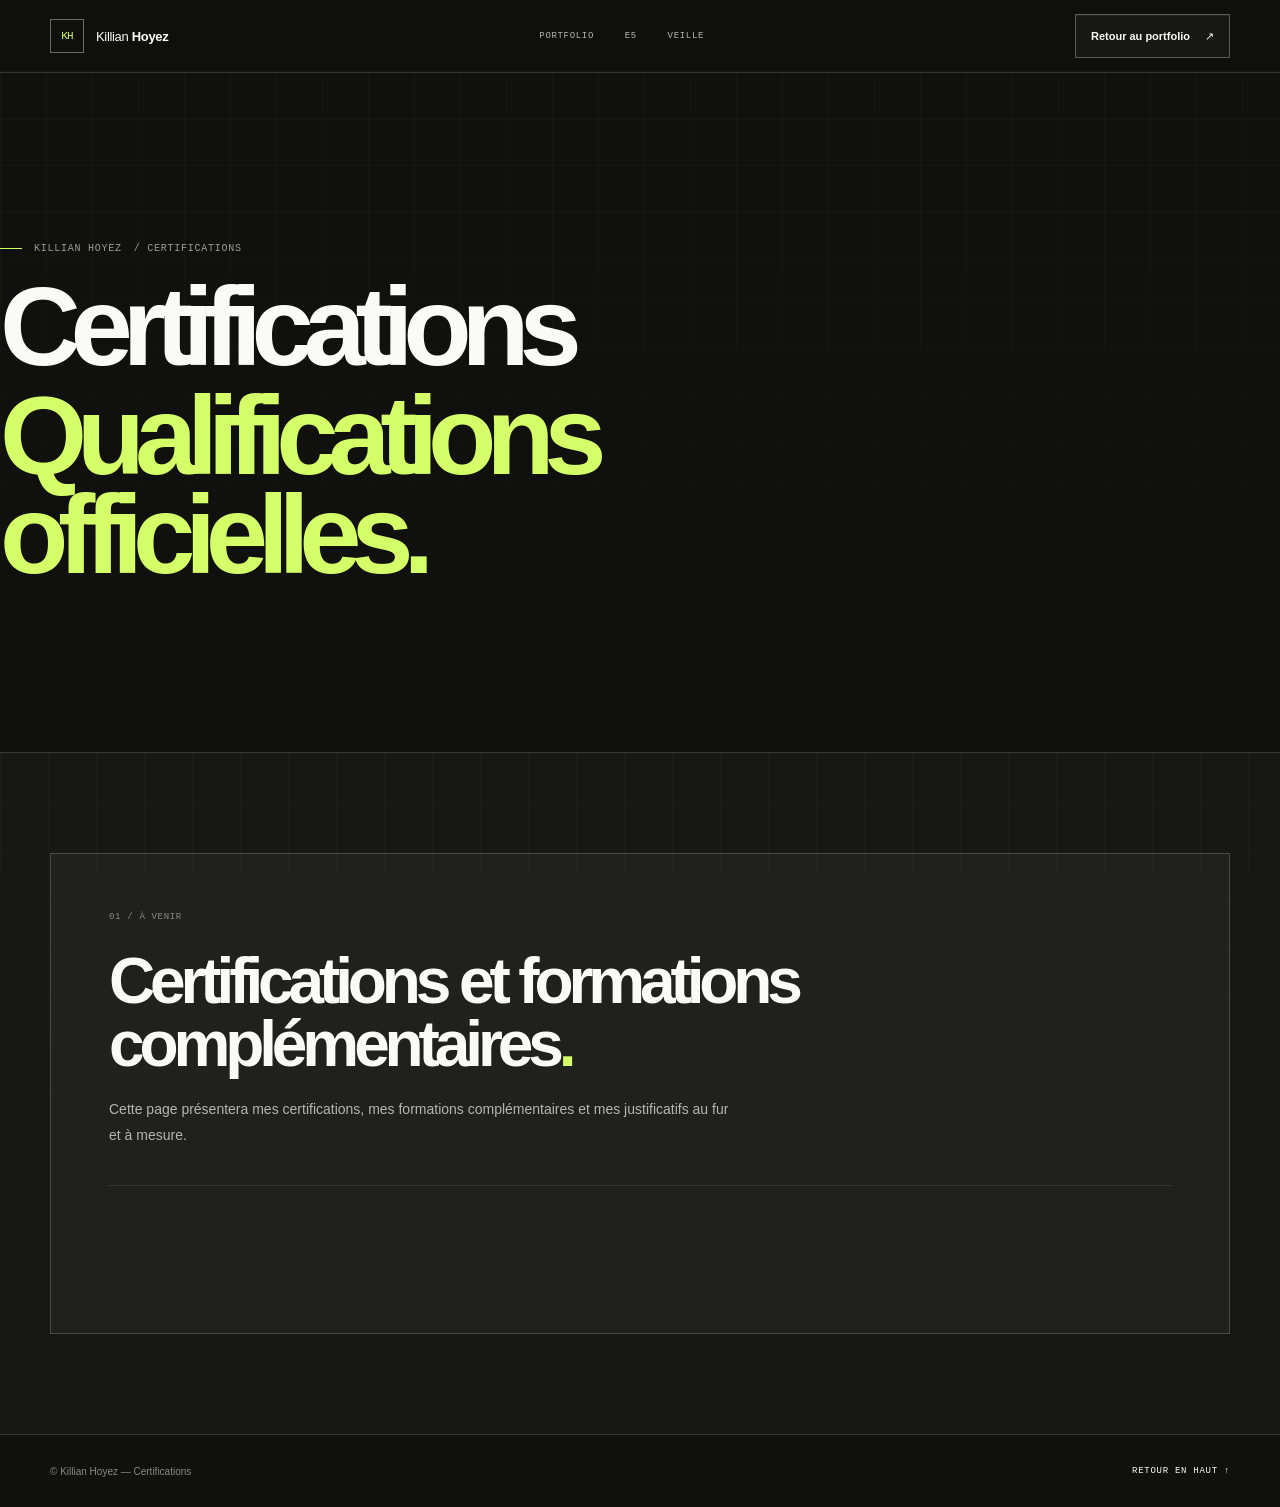
==== certifications/certifications.html @ 83b9008e "ajout de plusieurs séction et page" ====
<!doctype html>
<html lang="fr">
  <head>
    <meta charset="utf-8">
    <meta name="viewport" content="width=device-width, initial-scale=1">
    <meta name="theme-color" content="#10110f">
    <title>Certifications — Killian Hoyez</title>
    <link rel="stylesheet" href="certifications.css">
  </head>
  <body>
    <a class="skip-link" href="#main">Aller au contenu</a>
    <div class="custom-cursor" id="custom-cursor" aria-hidden="true"></div>
    <header class="site-header"><div class="wrap header-inner"><a class="brand" href="../index.html#accueil" aria-label="Killian Hoyez — portfolio principal"><span class="brand-mark" aria-hidden="true">KH</span><span>Killian <strong>Hoyez</strong></span></a><nav class="page-nav" aria-label="Navigation principale"><a class="nav-link" href="../index.html">Portfolio</a><a class="nav-link" href="../e5/e5.html">E5</a><a class="nav-link" href="../veille/veille.html">Veille</a></nav><a class="button" href="../index.html#competences">Retour au portfolio <span aria-hidden="true">&#8599;</span></a></div></header>
    <main id="main">
      <section class="page-hero tile-field" aria-labelledby="page-title"><div class="wrap page-layout"><div class="hero-copy"><p class="eyebrow">Killian Hoyez <span class="mono">/ Certifications</span></p><h1 id="page-title">Certifications<span>Qualifications officielles.</span></h1></div></div></section>
      <section class="content-section tile-field" aria-labelledby="content-title"><div class="wrap certification-card"><span class="section-number">01 / À VENIR</span><h2 id="content-title">Certifications et formations complémentaires<span>.</span></h2><p>Cette page présentera mes certifications, mes formations complémentaires et mes justificatifs au fur et à mesure.</p><div class="empty-content"></div></div></section>
    </main>
    <footer class="site-footer"><div class="wrap footer-inner"><span>© Killian Hoyez — Certifications</span><a class="footer-top" href="#main">Retour en haut ↑</a></div></footer>
    <script src="certifications.js"></script>
  </body>
</html>
---- certifications/certifications.css ----
@import url("../parcours-professionnel/parcours-professionnel.css");

.page-layout { width: 100%; }
.content-section { padding-block: 100px; background: #171814; }
.certification-card { min-height: 300px; padding: clamp(26px, 5vw, 58px); border: 1px solid rgb(250 250 246 / 19%); background: rgb(250 250 246 / 4%); }
.certification-card h2 { max-width: 700px; margin: 28px 0 22px; font-size: clamp(36px, 5vw, 64px); font-weight: 610; letter-spacing: -.08em; line-height: .98; }
.certification-card h2 span { color: var(--accent); }
.certification-card p { max-width: 620px; margin: 0; color: #b5b6af; font-size: 14px; line-height: 1.85; }
.empty-content { min-height: 90px; margin-top: 36px; border-top: 1px solid var(--line); }
@media (max-width: 680px) { .content-section { padding-block: 76px; } }
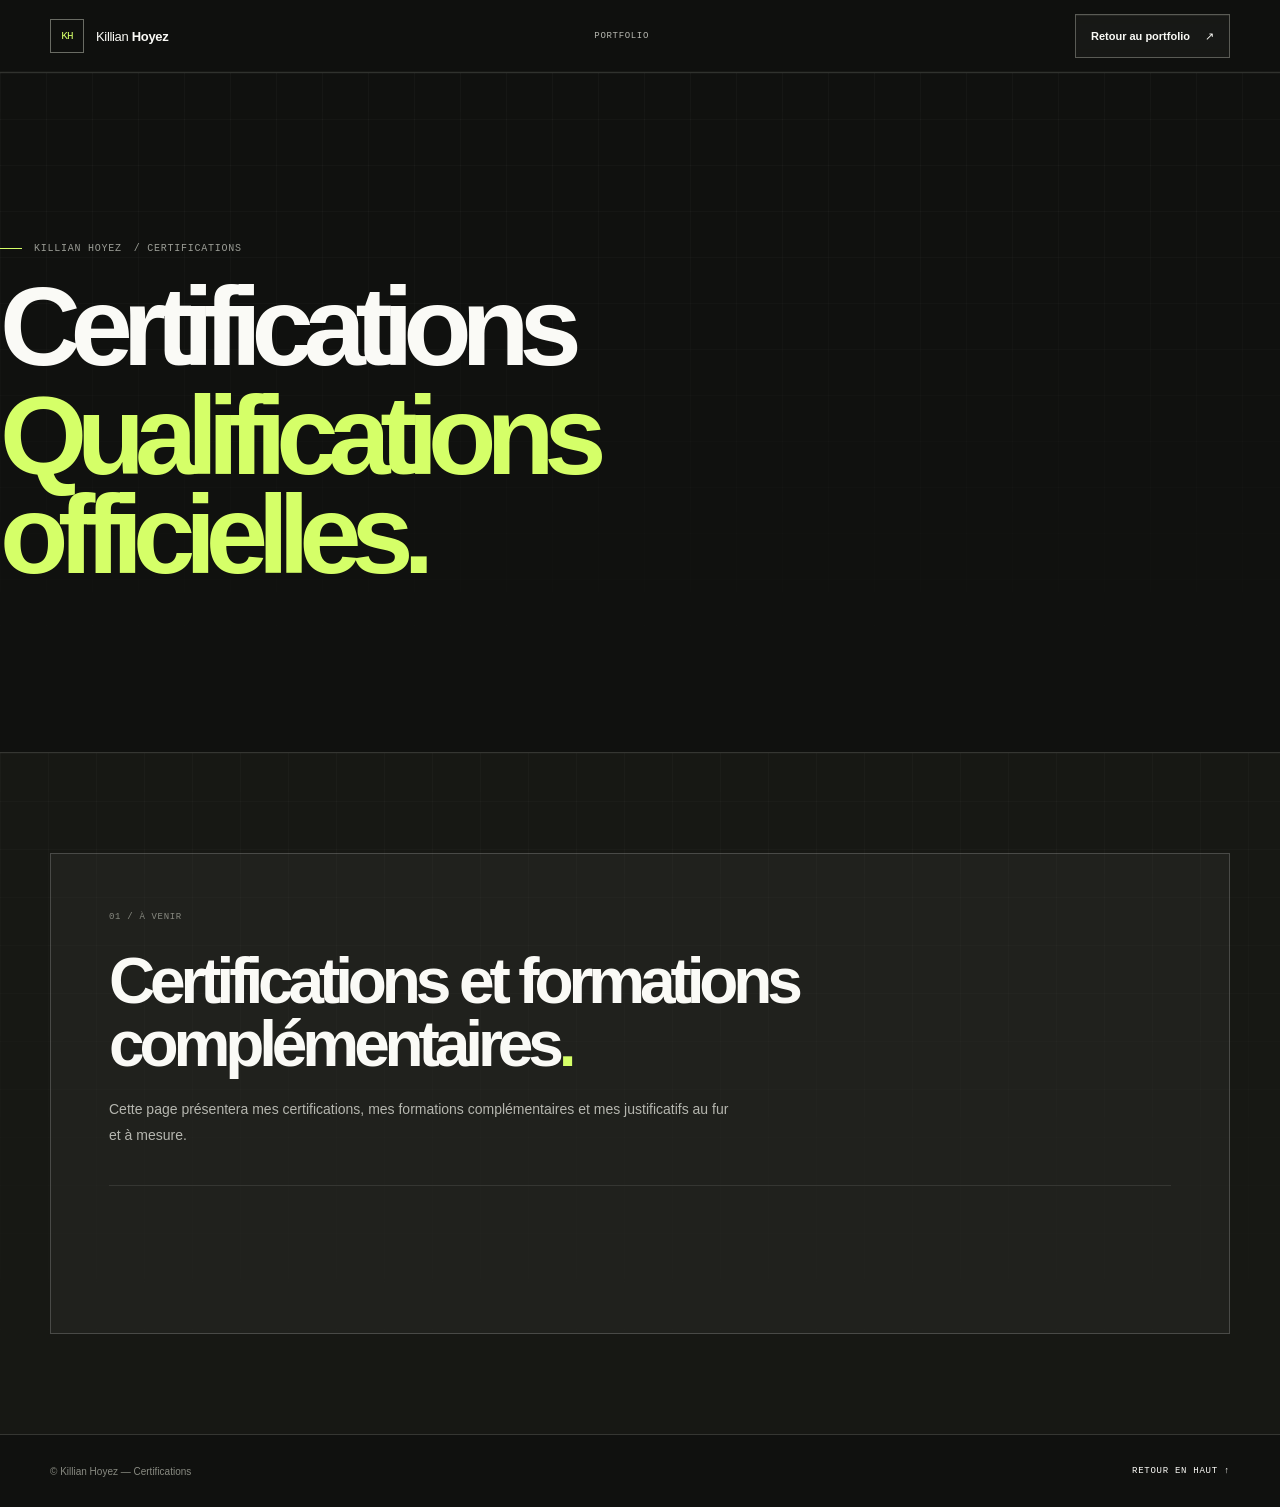
==== commit 7e3fbe6c: "maj de certaine page et maj du site map" ====
--- a/certifications/certifications.html
+++ b/certifications/certifications.html
@@ -10,7 +10,7 @@
   <body>
     <a class="skip-link" href="#main">Aller au contenu</a>
     <div class="custom-cursor" id="custom-cursor" aria-hidden="true"></div>
-    <header class="site-header"><div class="wrap header-inner"><a class="brand" href="../index.html#accueil" aria-label="Killian Hoyez — portfolio principal"><span class="brand-mark" aria-hidden="true">KH</span><span>Killian <strong>Hoyez</strong></span></a><nav class="page-nav" aria-label="Navigation principale"><a class="nav-link" href="../index.html">Portfolio</a><a class="nav-link" href="../e5/e5.html">E5</a><a class="nav-link" href="../veille/veille.html">Veille</a></nav><a class="button" href="../index.html#competences">Retour au portfolio <span aria-hidden="true">&#8599;</span></a></div></header>
+    <header class="site-header"><div class="wrap header-inner"><a class="brand" href="../index.html#accueil" aria-label="Killian Hoyez — portfolio principal"><span class="brand-mark" aria-hidden="true">KH</span><span>Killian <strong>Hoyez</strong></span></a><nav class="page-nav" aria-label="Navigation principale"><a class="nav-link" href="../index.html">Portfolio</a></nav><a class="button" href="../index.html#accueil">Retour au portfolio <span aria-hidden="true">&#8599;</span></a></div></header>
     <main id="main">
       <section class="page-hero tile-field" aria-labelledby="page-title"><div class="wrap page-layout"><div class="hero-copy"><p class="eyebrow">Killian Hoyez <span class="mono">/ Certifications</span></p><h1 id="page-title">Certifications<span>Qualifications officielles.</span></h1></div></div></section>
       <section class="content-section tile-field" aria-labelledby="content-title"><div class="wrap certification-card"><span class="section-number">01 / À VENIR</span><h2 id="content-title">Certifications et formations complémentaires<span>.</span></h2><p>Cette page présentera mes certifications, mes formations complémentaires et mes justificatifs au fur et à mesure.</p><div class="empty-content"></div></div></section>
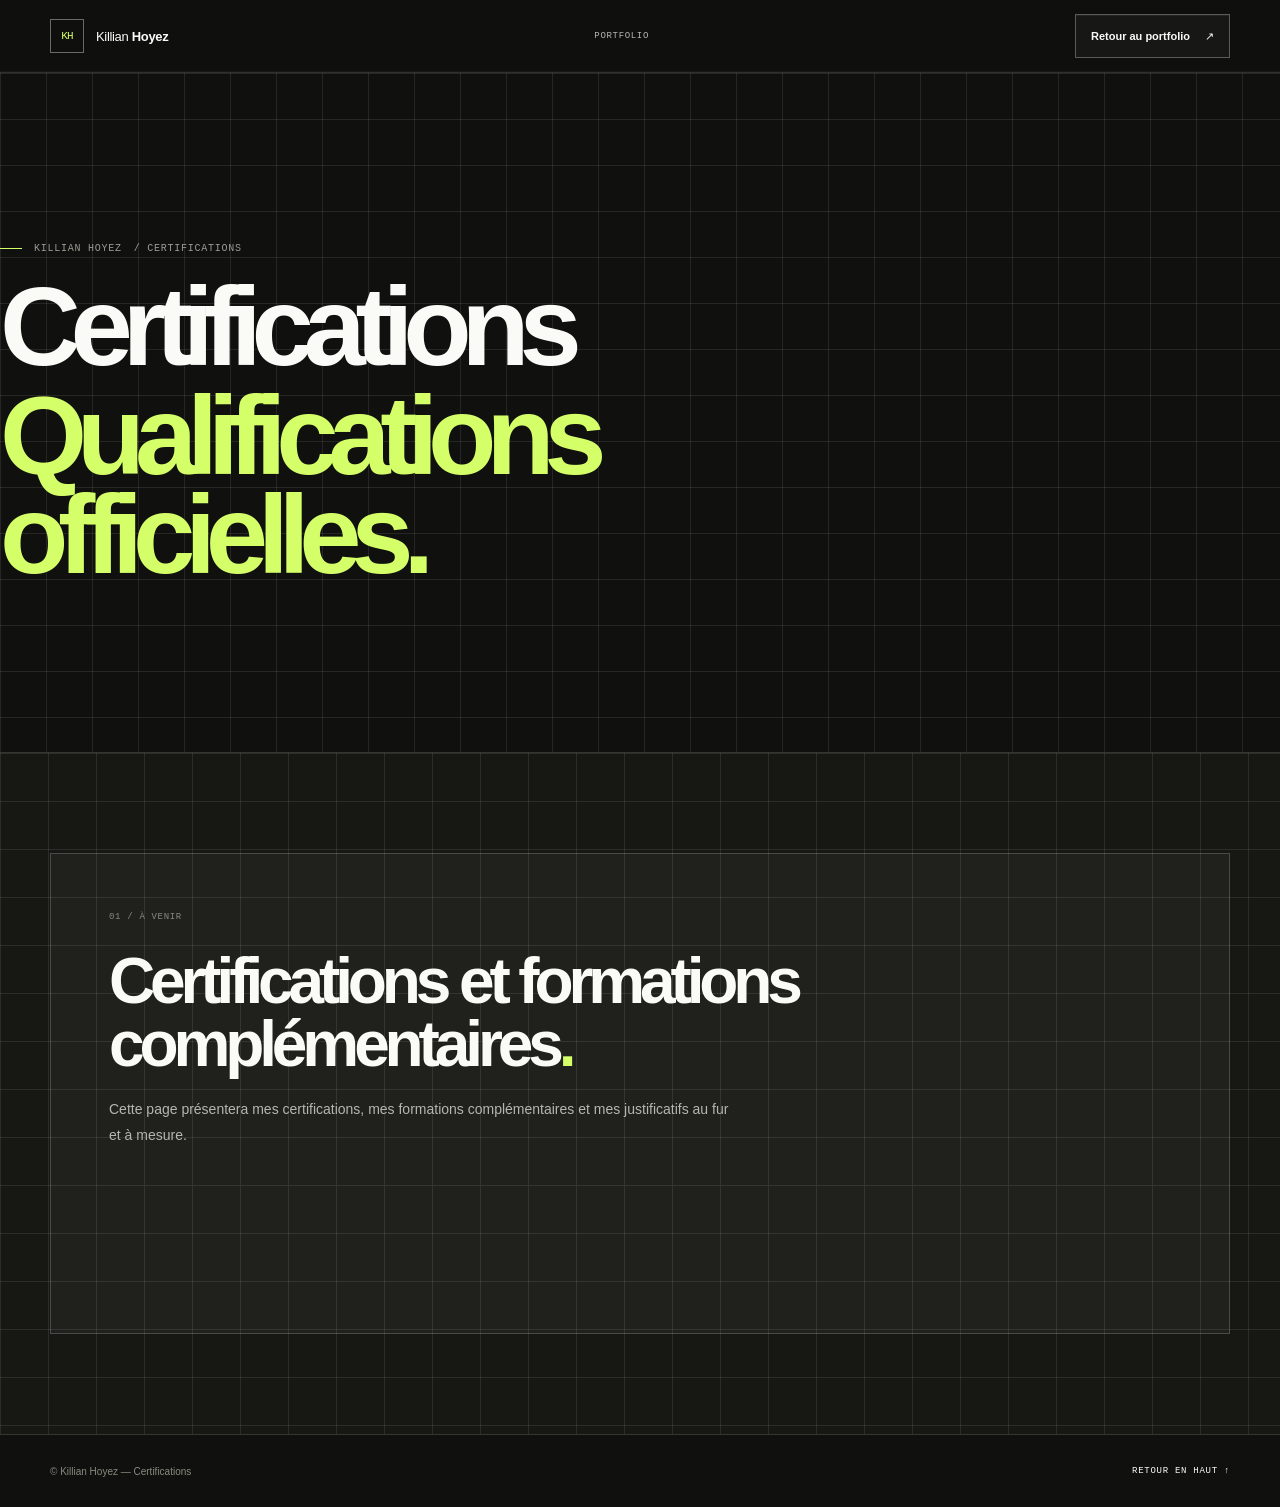
==== commit 549476e3: "supréssion de code du curseur restant ajustement de la colorimétrie" ====
--- a/certifications/certifications.html
+++ b/certifications/certifications.html
@@ -9,13 +9,11 @@
   </head>
   <body>
     <a class="skip-link" href="#main">Aller au contenu</a>
-    <div class="custom-cursor" id="custom-cursor" aria-hidden="true"></div>
     <header class="site-header"><div class="wrap header-inner"><a class="brand" href="../index.html#accueil" aria-label="Killian Hoyez — portfolio principal"><span class="brand-mark" aria-hidden="true">KH</span><span>Killian <strong>Hoyez</strong></span></a><nav class="page-nav" aria-label="Navigation principale"><a class="nav-link" href="../index.html">Portfolio</a></nav><a class="button" href="../index.html#accueil">Retour au portfolio <span aria-hidden="true">&#8599;</span></a></div></header>
     <main id="main">
       <section class="page-hero tile-field" aria-labelledby="page-title"><div class="wrap page-layout"><div class="hero-copy"><p class="eyebrow">Killian Hoyez <span class="mono">/ Certifications</span></p><h1 id="page-title">Certifications<span>Qualifications officielles.</span></h1></div></div></section>
       <section class="content-section tile-field" aria-labelledby="content-title"><div class="wrap certification-card"><span class="section-number">01 / À VENIR</span><h2 id="content-title">Certifications et formations complémentaires<span>.</span></h2><p>Cette page présentera mes certifications, mes formations complémentaires et mes justificatifs au fur et à mesure.</p><div class="empty-content"></div></div></section>
     </main>
     <footer class="site-footer"><div class="wrap footer-inner"><span>© Killian Hoyez — Certifications</span><a class="footer-top" href="#main">Retour en haut ↑</a></div></footer>
-    <script src="certifications.js"></script>
   </body>
 </html>
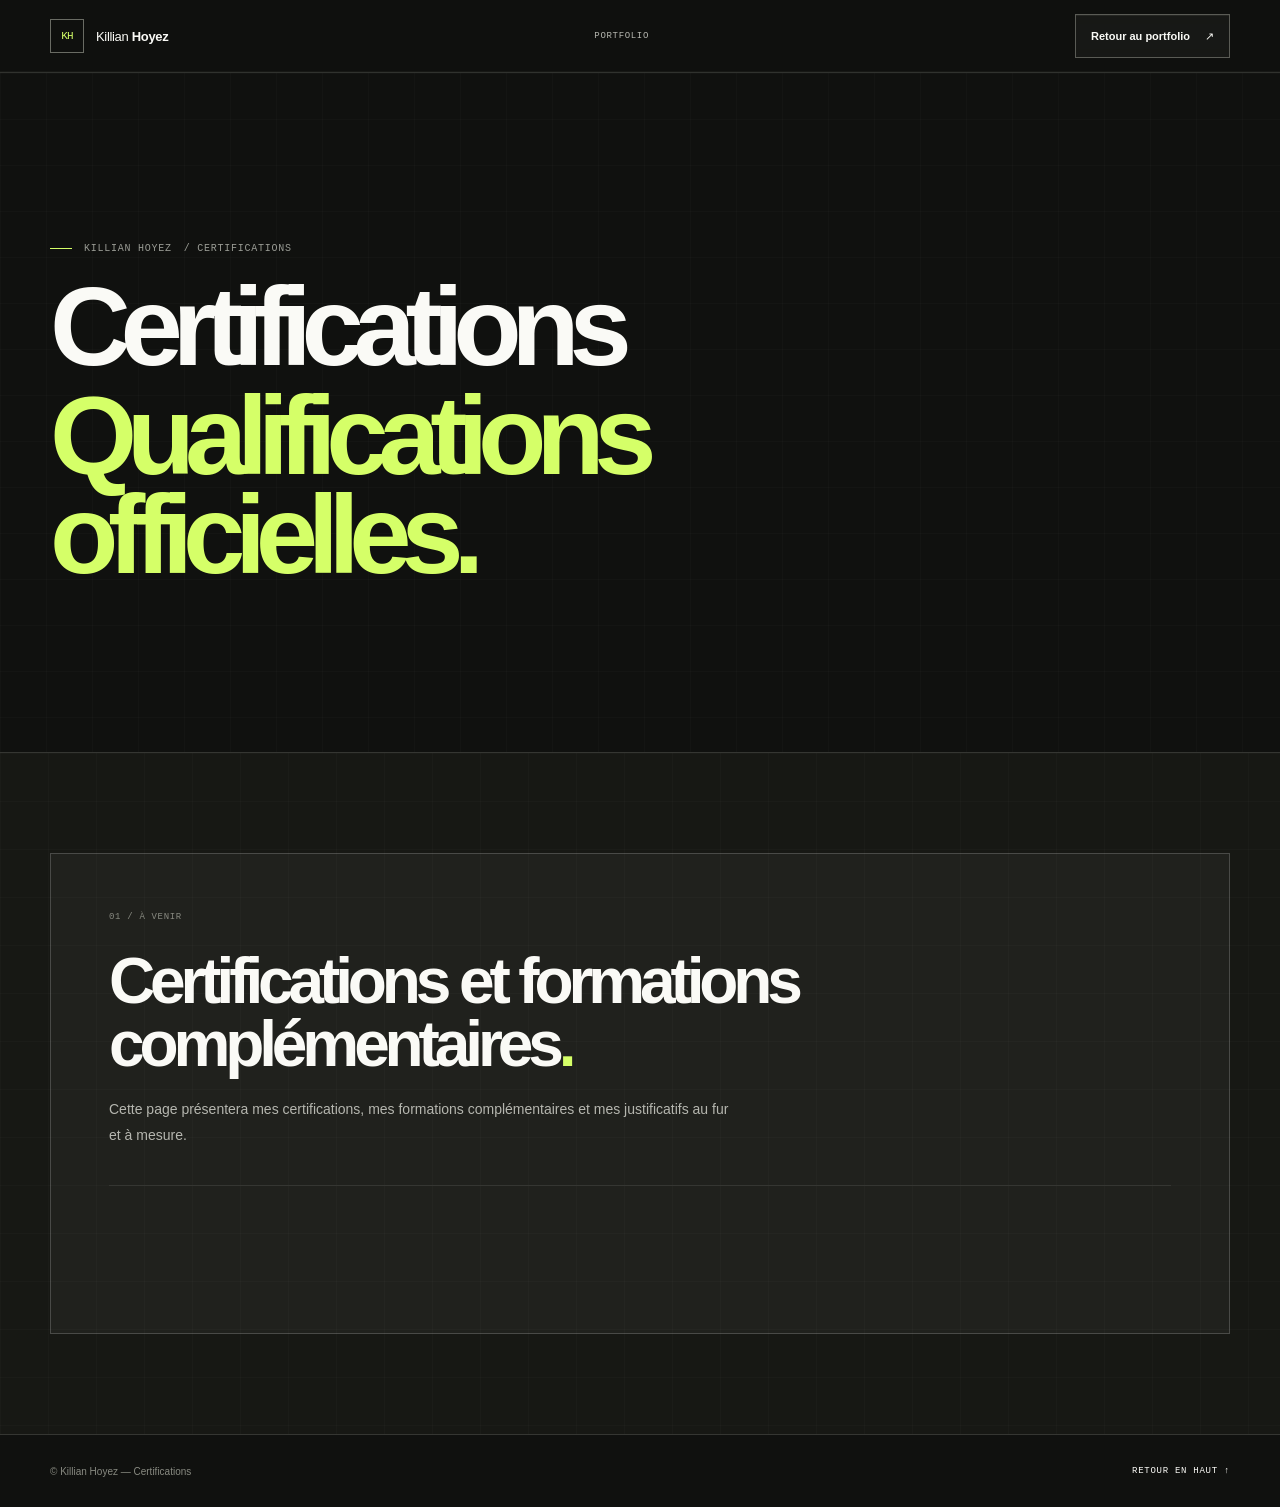
==== commit 2c34531f: "maj icone veille E5 Certif" ====
--- a/certifications/certifications.html
+++ b/certifications/certifications.html
@@ -6,6 +6,8 @@
     <meta name="theme-color" content="#10110f">
     <title>Certifications — Killian Hoyez</title>
     <link rel="stylesheet" href="certifications.css">
+    <link rel="icon" type="image/svg+xml" href="https://imgs.search.brave.com/HBXkOZFEcLMCjWeNFne8ZSruWmKytpFtZ07hPt8DIpE/rs:fit:860:0:0:0/g:ce/aHR0cHM6Ly9pLnBp/bmltZy5jb20vb3Jp/Z2luYWxzLzU1Lzgy/LzFhLzU1ODIxYTYy/YWY2NDJhYzE4MDdh/ODk4ODQ1OWQ3YzFl/LmpwZw">
+
   </head>
   <body>
     <a class="skip-link" href="#main">Aller au contenu</a>
--- a/certifications/certifications.css
+++ b/certifications/certifications.css
@@ -1,6 +1,5 @@
 @import url("../parcours-professionnel/parcours-professionnel.css");
 
-.page-layout { width: 100%; }
 .content-section { padding-block: 100px; background: #171814; }
 .certification-card { min-height: 300px; padding: clamp(26px, 5vw, 58px); border: 1px solid rgb(250 250 246 / 19%); background: rgb(250 250 246 / 4%); }
 .certification-card h2 { max-width: 700px; margin: 28px 0 22px; font-size: clamp(36px, 5vw, 64px); font-weight: 610; letter-spacing: -.08em; line-height: .98; }
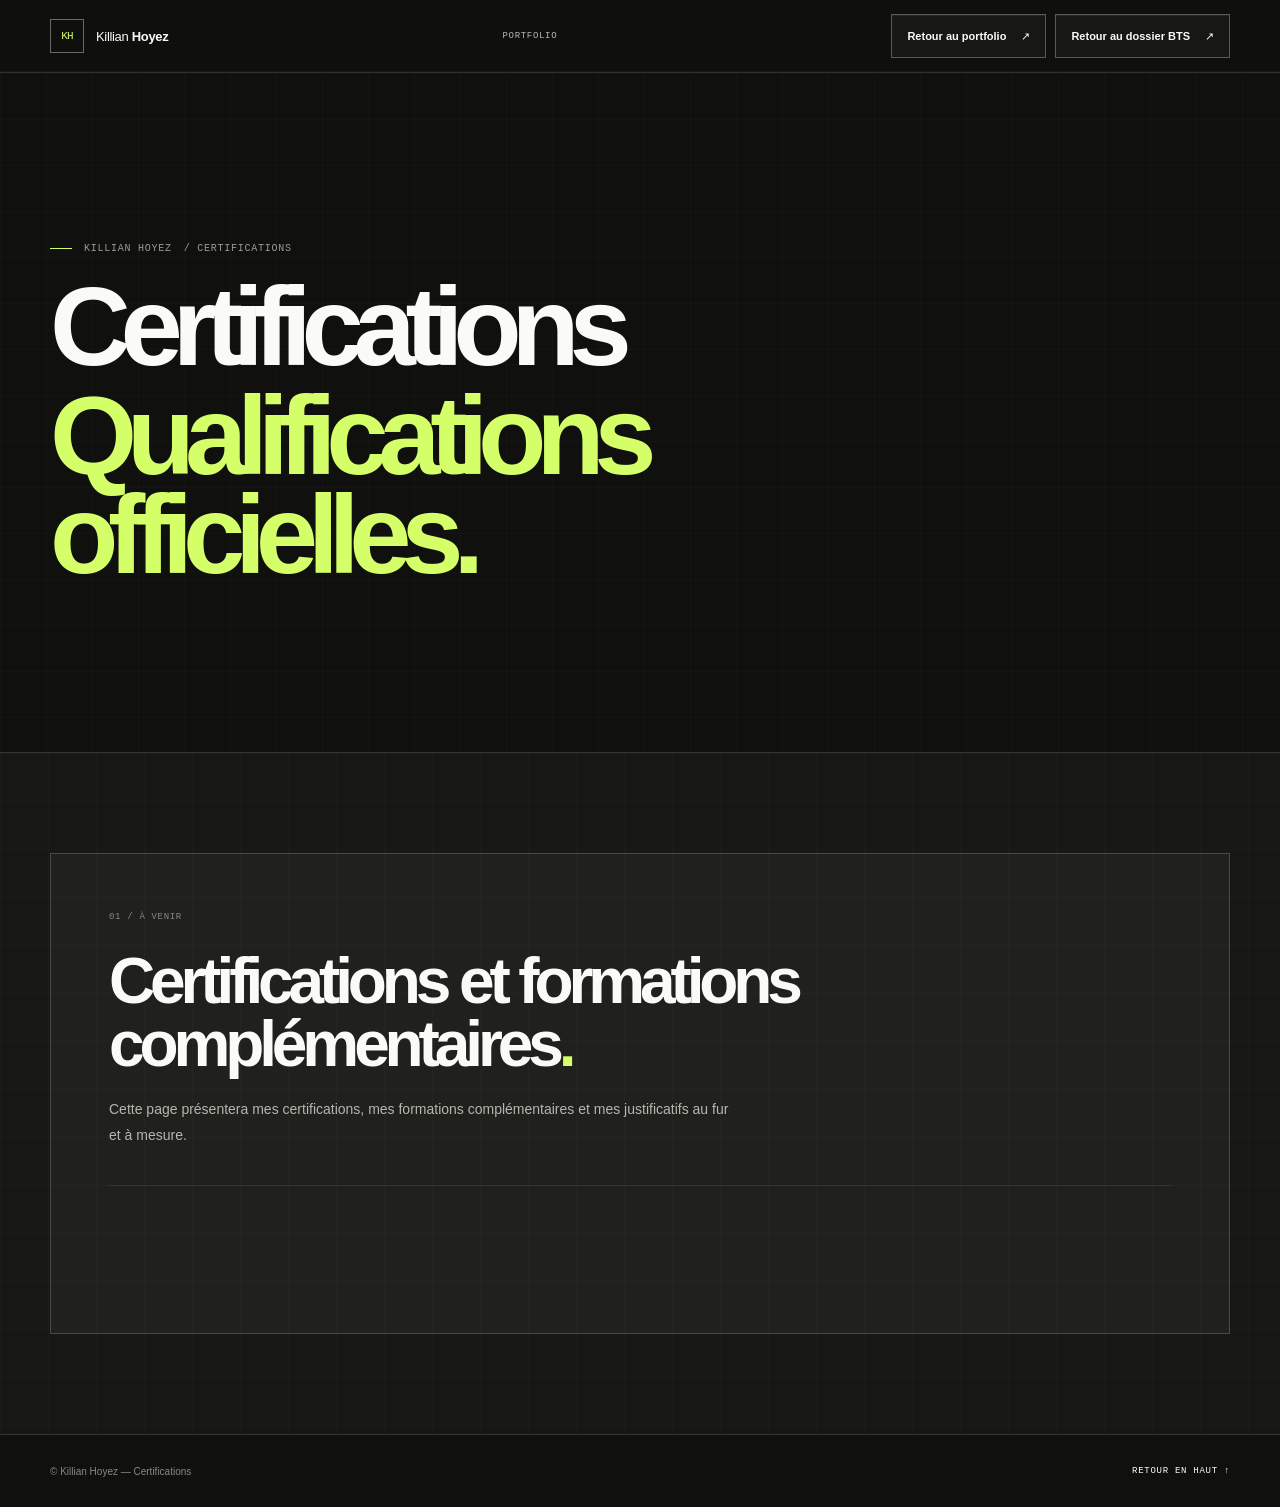
==== commit e336cd83: "grosse mise à jour sur toute la mise en page de dossier bts avec la création de sa propre section su" ====
--- a/certifications/certifications.html
+++ b/certifications/certifications.html
@@ -11,11 +11,12 @@
   </head>
   <body>
     <a class="skip-link" href="#main">Aller au contenu</a>
-    <header class="site-header"><div class="wrap header-inner"><a class="brand" href="../index.html#accueil" aria-label="Killian Hoyez — portfolio principal"><span class="brand-mark" aria-hidden="true">KH</span><span>Killian <strong>Hoyez</strong></span></a><nav class="page-nav" aria-label="Navigation principale"><a class="nav-link" href="../index.html">Portfolio</a></nav><a class="button" href="../index.html#accueil">Retour au portfolio <span aria-hidden="true">&#8599;</span></a></div></header>
+    <header class="site-header"><div class="wrap header-inner"><a class="brand" href="../index.html#accueil" aria-label="Killian Hoyez — portfolio principal"><span class="brand-mark" aria-hidden="true">KH</span><span>Killian <strong>Hoyez</strong></span></a><nav class="page-nav" aria-label="Navigation principale"><a class="nav-link" href="../index.html">Portfolio</a></nav><div class="header-actions"><a class="button" href="../index.html#accueil">Retour au portfolio <span aria-hidden="true">&#8599;</span></a><a class="button" href="../dossier-bts/dossier-bts.html">Retour au dossier BTS <span aria-hidden="true">&#8599;</span></a></div></div></header>
     <main id="main">
       <section class="page-hero tile-field" aria-labelledby="page-title"><div class="wrap page-layout"><div class="hero-copy"><p class="eyebrow">Killian Hoyez <span class="mono">/ Certifications</span></p><h1 id="page-title">Certifications<span>Qualifications officielles.</span></h1></div></div></section>
       <section class="content-section tile-field" aria-labelledby="content-title"><div class="wrap certification-card"><span class="section-number">01 / À VENIR</span><h2 id="content-title">Certifications et formations complémentaires<span>.</span></h2><p>Cette page présentera mes certifications, mes formations complémentaires et mes justificatifs au fur et à mesure.</p><div class="empty-content"></div></div></section>
     </main>
     <footer class="site-footer"><div class="wrap footer-inner"><span>© Killian Hoyez — Certifications</span><a class="footer-top" href="#main">Retour en haut ↑</a></div></footer>
+    <script src="../parcours-professionnel/tile-field.js"></script>
   </body>
 </html>
